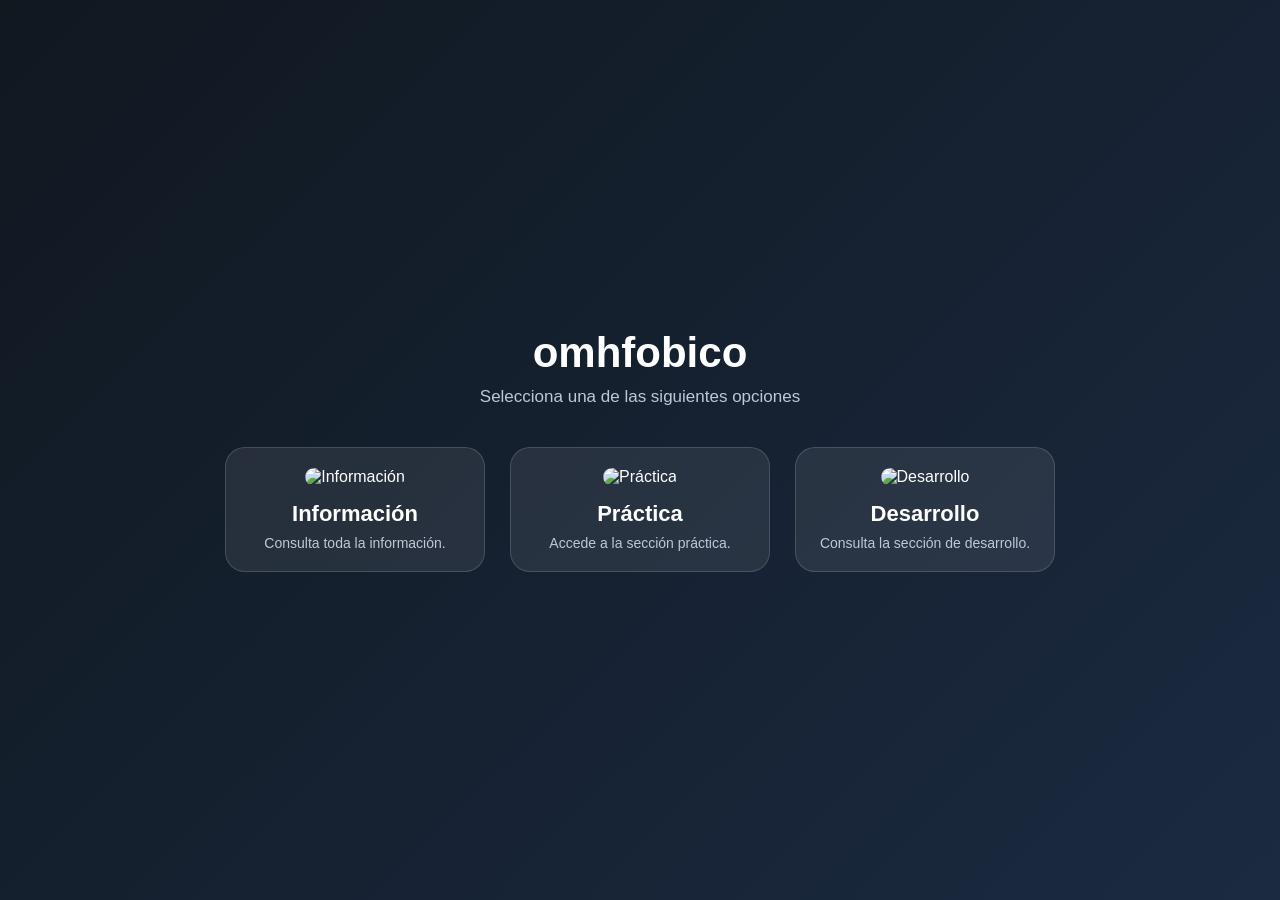
==== index.html @ 0a21facc "Crear index.html" ====
<!DOCTYPE html>
<html lang="es">
<head>
    <meta charset="UTF-8">
    <meta name="viewport" content="width=device-width, initial-scale=1.0">
    <title>omhfobico</title>

    <style>
        * {
            margin: 0;
            padding: 0;
            box-sizing: border-box;
        }

        body {
            min-height: 100vh;
            font-family: Arial, sans-serif;
            background: linear-gradient(135deg, #101820, #1b2a41);
            color: white;

            display: flex;
            justify-content: center;
            align-items: center;
        }

        .contenedor {
            width: 90%;
            max-width: 1000px;
            text-align: center;
        }

        h1 {
            font-size: 42px;
            margin-bottom: 10px;
        }

        .descripcion {
            color: #bfc7d5;
            margin-bottom: 40px;
            font-size: 17px;
        }

        .opciones {
            display: flex;
            justify-content: center;
            gap: 25px;
            flex-wrap: wrap;
        }

        .boton {
            width: 260px;
            padding: 20px;
            border-radius: 20px;

            background: rgba(255, 255, 255, 0.08);
            border: 1px solid rgba(255, 255, 255, 0.15);

            text-decoration: none;
            color: white;

            transition:
                transform 0.25s ease,
                background 0.25s ease,
                box-shadow 0.25s ease;
        }

        .boton img {
            width: 100px;
            height: 100px;
            object-fit: cover;
            border-radius: 15px;
            margin-bottom: 15px;

            transition: transform 0.25s ease;
        }

        .boton h2 {
            font-size: 22px;
            margin-bottom: 8px;
        }

        .boton p {
            color: #bfc7d5;
            font-size: 14px;
        }

        /* Animación al pasar el cursor */
        .boton:hover {
            transform: translateY(-10px) scale(1.03);
            background: rgba(255, 255, 255, 0.14);
            box-shadow: 0 15px 35px rgba(0, 0, 0, 0.35);
        }

        .boton:hover img {
            transform: scale(1.08) rotate(2deg);
        }

        /* Animación al tocar/presionar */
        .boton:active {
            transform: scale(0.94);
            transition: transform 0.08s;
        }

        .boton:active img {
            transform: scale(0.92);
        }

        @media (max-width: 600px) {
            h1 {
                font-size: 32px;
            }

            .boton {
                width: 90%;
                max-width: 300px;
            }
        }
    </style>
</head>

<body>

    <main class="contenedor">

        <h1>omhfobico</h1>

        <p class="descripcion">
            Selecciona una de las siguientes opciones
        </p>

        <div class="opciones">

            <a href="inform.html" class="boton">
                <img src="icon.png" alt="Información">
                <h2>Información</h2>
                <p>Consulta toda la información.</p>
            </a>

            <a href="prac.html" class="boton">
                <img src="icon2.png" alt="Práctica">
                <h2>Práctica</h2>
                <p>Accede a la sección práctica.</p>
            </a>

            <a href="desa.html" class="boton">
                <img src="icon3.png" alt="Desarrollo">
                <h2>Desarrollo</h2>
                <p>Consulta la sección de desarrollo.</p>
            </a>

        </div>

    </main>

</body>
</html>
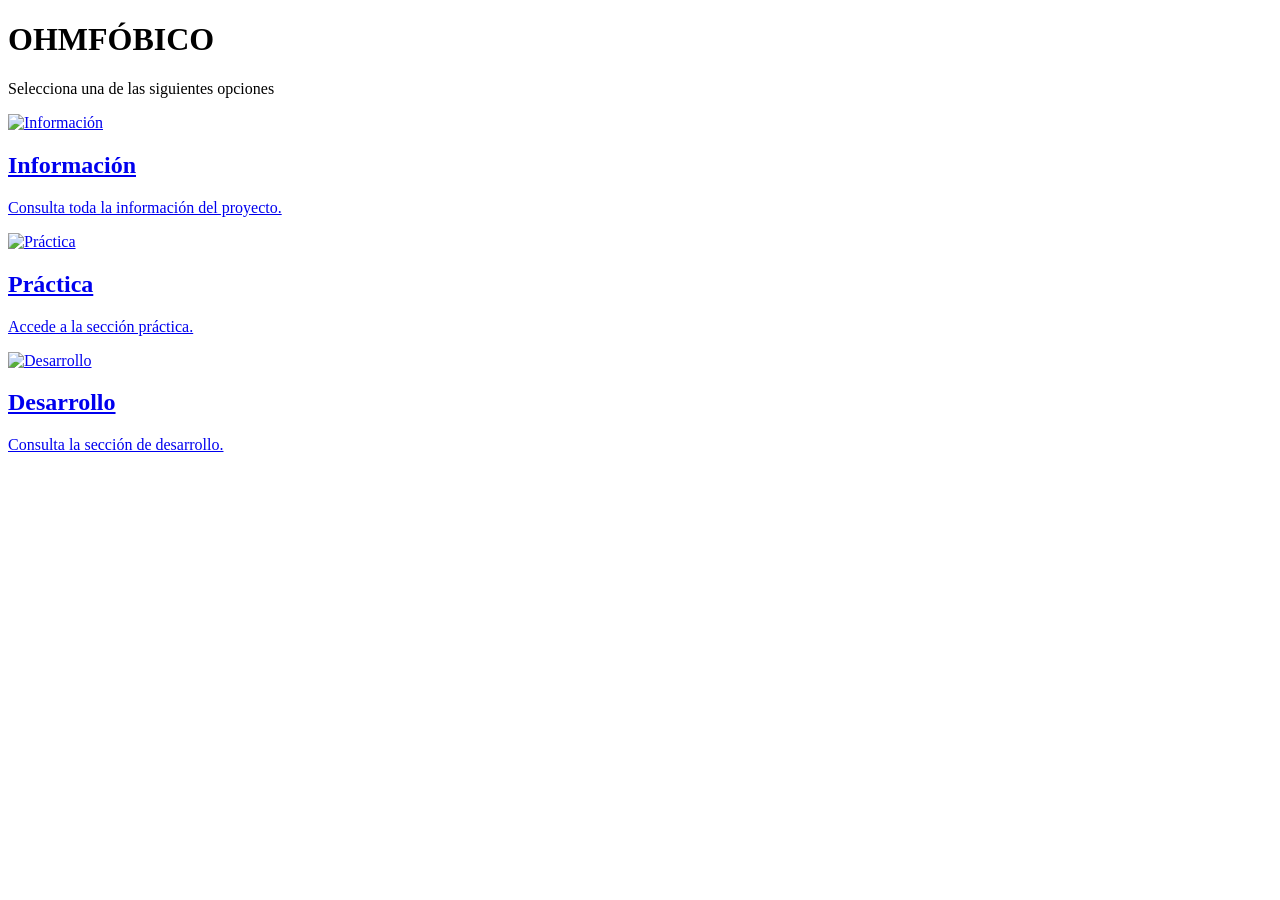
==== commit e8c78df3: "Actualizar index.html" ====
--- a/index.html
+++ b/index.html
@@ -3,154 +3,38 @@
 <head>
     <meta charset="UTF-8">
     <meta name="viewport" content="width=device-width, initial-scale=1.0">
-    <title>omhfobico</title>
-
-    <style>
-        * {
-            margin: 0;
-            padding: 0;
-            box-sizing: border-box;
-        }
-
-        body {
-            min-height: 100vh;
-            font-family: Arial, sans-serif;
-            background: linear-gradient(135deg, #101820, #1b2a41);
-            color: white;
-
-            display: flex;
-            justify-content: center;
-            align-items: center;
-        }
-
-        .contenedor {
-            width: 90%;
-            max-width: 1000px;
-            text-align: center;
-        }
-
-        h1 {
-            font-size: 42px;
-            margin-bottom: 10px;
-        }
-
-        .descripcion {
-            color: #bfc7d5;
-            margin-bottom: 40px;
-            font-size: 17px;
-        }
-
-        .opciones {
-            display: flex;
-            justify-content: center;
-            gap: 25px;
-            flex-wrap: wrap;
-        }
-
-        .boton {
-            width: 260px;
-            padding: 20px;
-            border-radius: 20px;
-
-            background: rgba(255, 255, 255, 0.08);
-            border: 1px solid rgba(255, 255, 255, 0.15);
-
-            text-decoration: none;
-            color: white;
-
-            transition:
-                transform 0.25s ease,
-                background 0.25s ease,
-                box-shadow 0.25s ease;
-        }
-
-        .boton img {
-            width: 100px;
-            height: 100px;
-            object-fit: cover;
-            border-radius: 15px;
-            margin-bottom: 15px;
-
-            transition: transform 0.25s ease;
-        }
-
-        .boton h2 {
-            font-size: 22px;
-            margin-bottom: 8px;
-        }
-
-        .boton p {
-            color: #bfc7d5;
-            font-size: 14px;
-        }
-
-        /* Animación al pasar el cursor */
-        .boton:hover {
-            transform: translateY(-10px) scale(1.03);
-            background: rgba(255, 255, 255, 0.14);
-            box-shadow: 0 15px 35px rgba(0, 0, 0, 0.35);
-        }
-
-        .boton:hover img {
-            transform: scale(1.08) rotate(2deg);
-        }
-
-        /* Animación al tocar/presionar */
-        .boton:active {
-            transform: scale(0.94);
-            transition: transform 0.08s;
-        }
-
-        .boton:active img {
-            transform: scale(0.92);
-        }
-
-        @media (max-width: 600px) {
-            h1 {
-                font-size: 32px;
-            }
-
-            .boton {
-                width: 90%;
-                max-width: 300px;
-            }
-        }
-    </style>
+    <title>OHMFÓBICO</title>
+    <link rel="stylesheet" href="style.css">
 </head>
-
 <body>
-
     <main class="contenedor">
-
-        <h1>omhfobico</h1>
-
+        <h1>OHMFÓBICO</h1>
         <p class="descripcion">
             Selecciona una de las siguientes opciones
         </p>
-
         <div class="opciones">
-
             <a href="inform.html" class="boton">
                 <img src="icon.png" alt="Información">
                 <h2>Información</h2>
-                <p>Consulta toda la información.</p>
+                <p>
+                    Consulta toda la información del proyecto.
+                </p>
             </a>
-
             <a href="prac.html" class="boton">
                 <img src="icon2.png" alt="Práctica">
                 <h2>Práctica</h2>
-                <p>Accede a la sección práctica.</p>
+                <p>
+                    Accede a la sección práctica.
+                </p>
             </a>
-
             <a href="desa.html" class="boton">
                 <img src="icon3.png" alt="Desarrollo">
                 <h2>Desarrollo</h2>
-                <p>Consulta la sección de desarrollo.</p>
+                <p>
+                    Consulta la sección de desarrollo.
+                </p>
             </a>
-
         </div>
-
     </main>
-
 </body>
 </html>
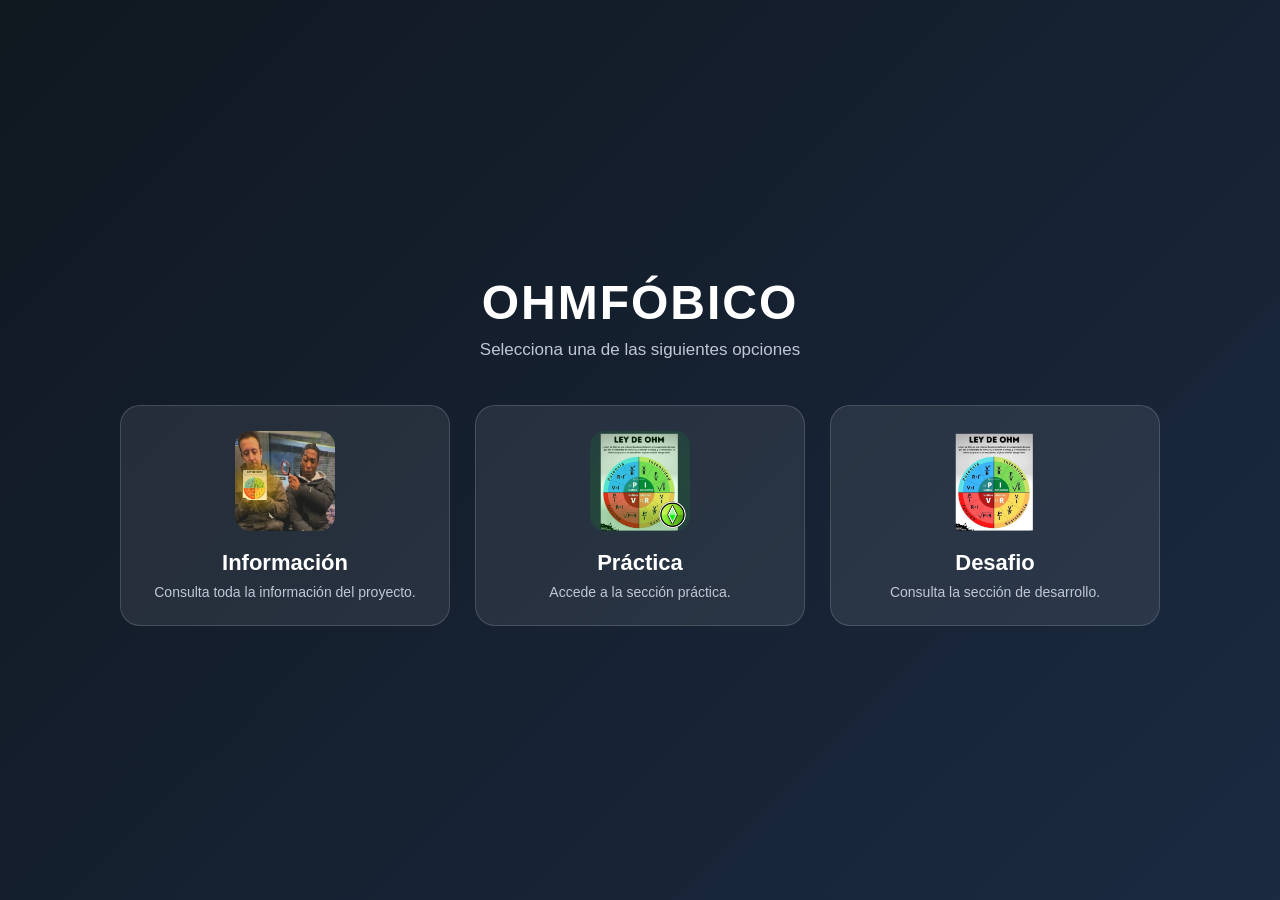
==== commit 10115ffa: "Actualizar index.html" ====
--- a/index.html
+++ b/index.html
@@ -14,22 +14,22 @@
         </p>
         <div class="opciones">
             <a href="inform.html" class="boton">
-                <img src="icon.png" alt="Información">
+                <img src="icon.png.png" alt="Información">
                 <h2>Información</h2>
                 <p>
                     Consulta toda la información del proyecto.
                 </p>
             </a>
             <a href="prac.html" class="boton">
-                <img src="icon2.png" alt="Práctica">
+                <img src="icon2.png.png" alt="Práctica">
                 <h2>Práctica</h2>
                 <p>
                     Accede a la sección práctica.
                 </p>
             </a>
             <a href="desa.html" class="boton">
-                <img src="icon3.png" alt="Desarrollo">
-                <h2>Desarrollo</h2>
+                <img src="icon3.png.png" alt="desafio">
+                <h2>Desafio</h2>
                 <p>
                     Consulta la sección de desarrollo.
                 </p>
--- a/style.css
+++ b/style.css
@@ -0,0 +1,150 @@
+* {
+    margin: 0;
+    padding: 0;
+    box-sizing: border-box;
+}
+
+
+body {
+    min-height: 100vh;
+
+    font-family: Arial, sans-serif;
+
+    background: linear-gradient(135deg, #101820, #1b2a41);
+
+    color: white;
+
+    display: flex;
+    justify-content: center;
+    align-items: center;
+}
+
+.contenedor {
+    width: 95%;
+    max-width: 1100px;
+
+    text-align: center;
+}
+
+h1 {
+    font-size: 48px;
+
+    margin-bottom: 10px;
+
+    letter-spacing: 2px;
+}
+
+.descripcion {
+    color: #bfc7d5;
+
+    margin-bottom: 45px;
+
+    font-size: 17px;
+}
+
+.opciones {
+    display: flex;
+
+    flex-direction: row;
+
+    justify-content: center;
+
+    align-items: stretch;
+
+    gap: 25px;
+}
+
+.boton {
+    width: 30%;
+    min-width: 230px;
+
+    padding: 25px 20px;
+
+    border-radius: 20px;
+
+    background: rgba(255, 255, 255, 0.08);
+
+    border: 1px solid rgba(255, 255, 255, 0.15);
+
+    text-decoration: none;
+
+    color: white;
+
+    transition:
+        transform 0.25s ease,
+        background 0.25s ease,
+        box-shadow 0.25s ease;
+}
+
+.boton img {
+    width: 100px;
+    height: 100px;
+
+    object-fit: cover;
+
+    border-radius: 15px;
+
+    margin-bottom: 15px;
+
+    transition: transform 0.25s ease;
+}
+
+.boton h2 {
+    font-size: 22px;
+
+    margin-bottom: 8px;
+}
+
+.boton p {
+    color: #bfc7d5;
+
+    font-size: 14px;
+}
+
+/* Animación al pasar el cursor */
+
+.boton:hover {
+    transform: translateY(-10px) scale(1.03);
+
+    background: rgba(255, 255, 255, 0.14);
+
+    box-shadow: 0 15px 35px rgba(0, 0, 0, 0.35);
+}
+
+.boton:hover img {
+    transform: scale(1.08) rotate(2deg);
+}
+
+/* Animación al tocar */
+
+.boton:active {
+    transform: scale(0.94);
+
+    transition: transform 0.08s;
+}
+
+.boton:active img {
+    transform: scale(0.92);
+}
+
+
+/* Adaptación para celulares */
+
+@media (max-width: 750px) {
+
+    .opciones {
+        flex-direction: column;
+
+        align-items: center;
+    }
+
+    .boton {
+        width: 90%;
+
+        max-width: 350px;
+    }
+
+    h1 {
+        font-size: 38px;
+    }
+}
